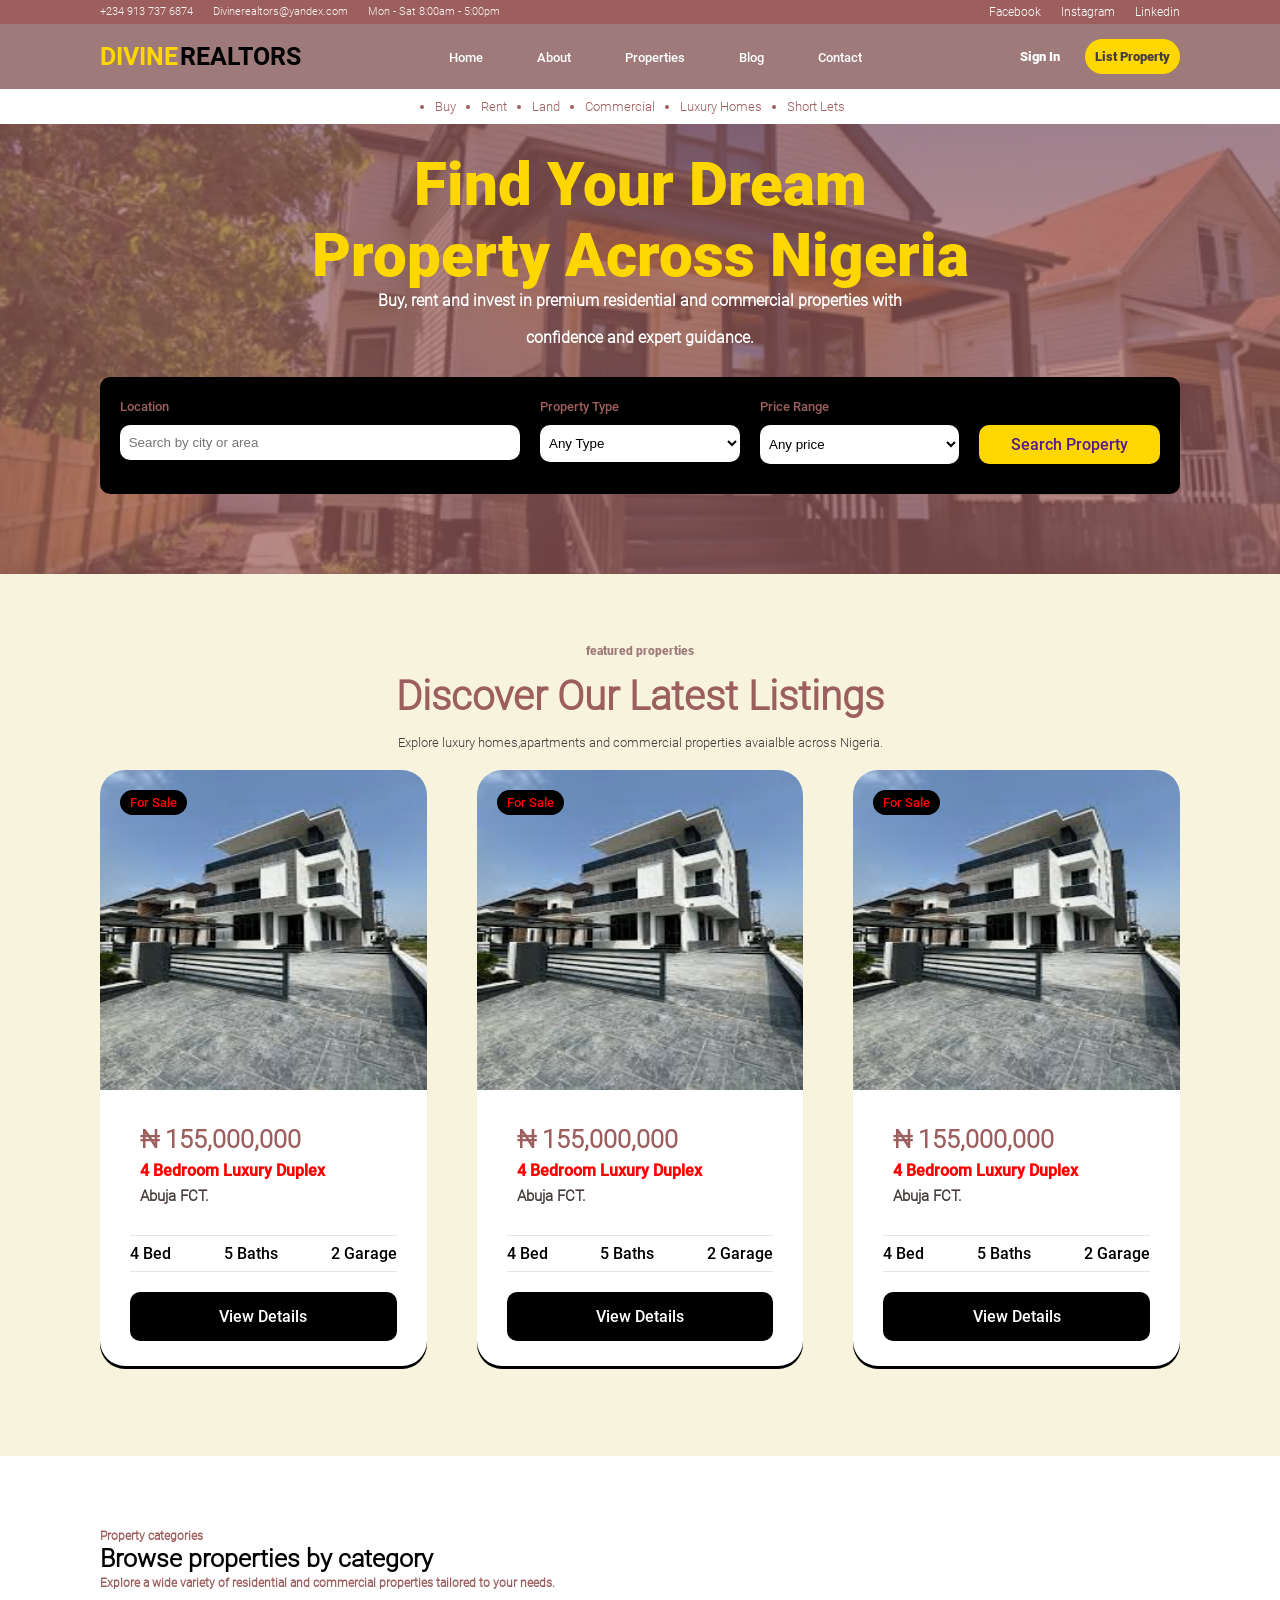
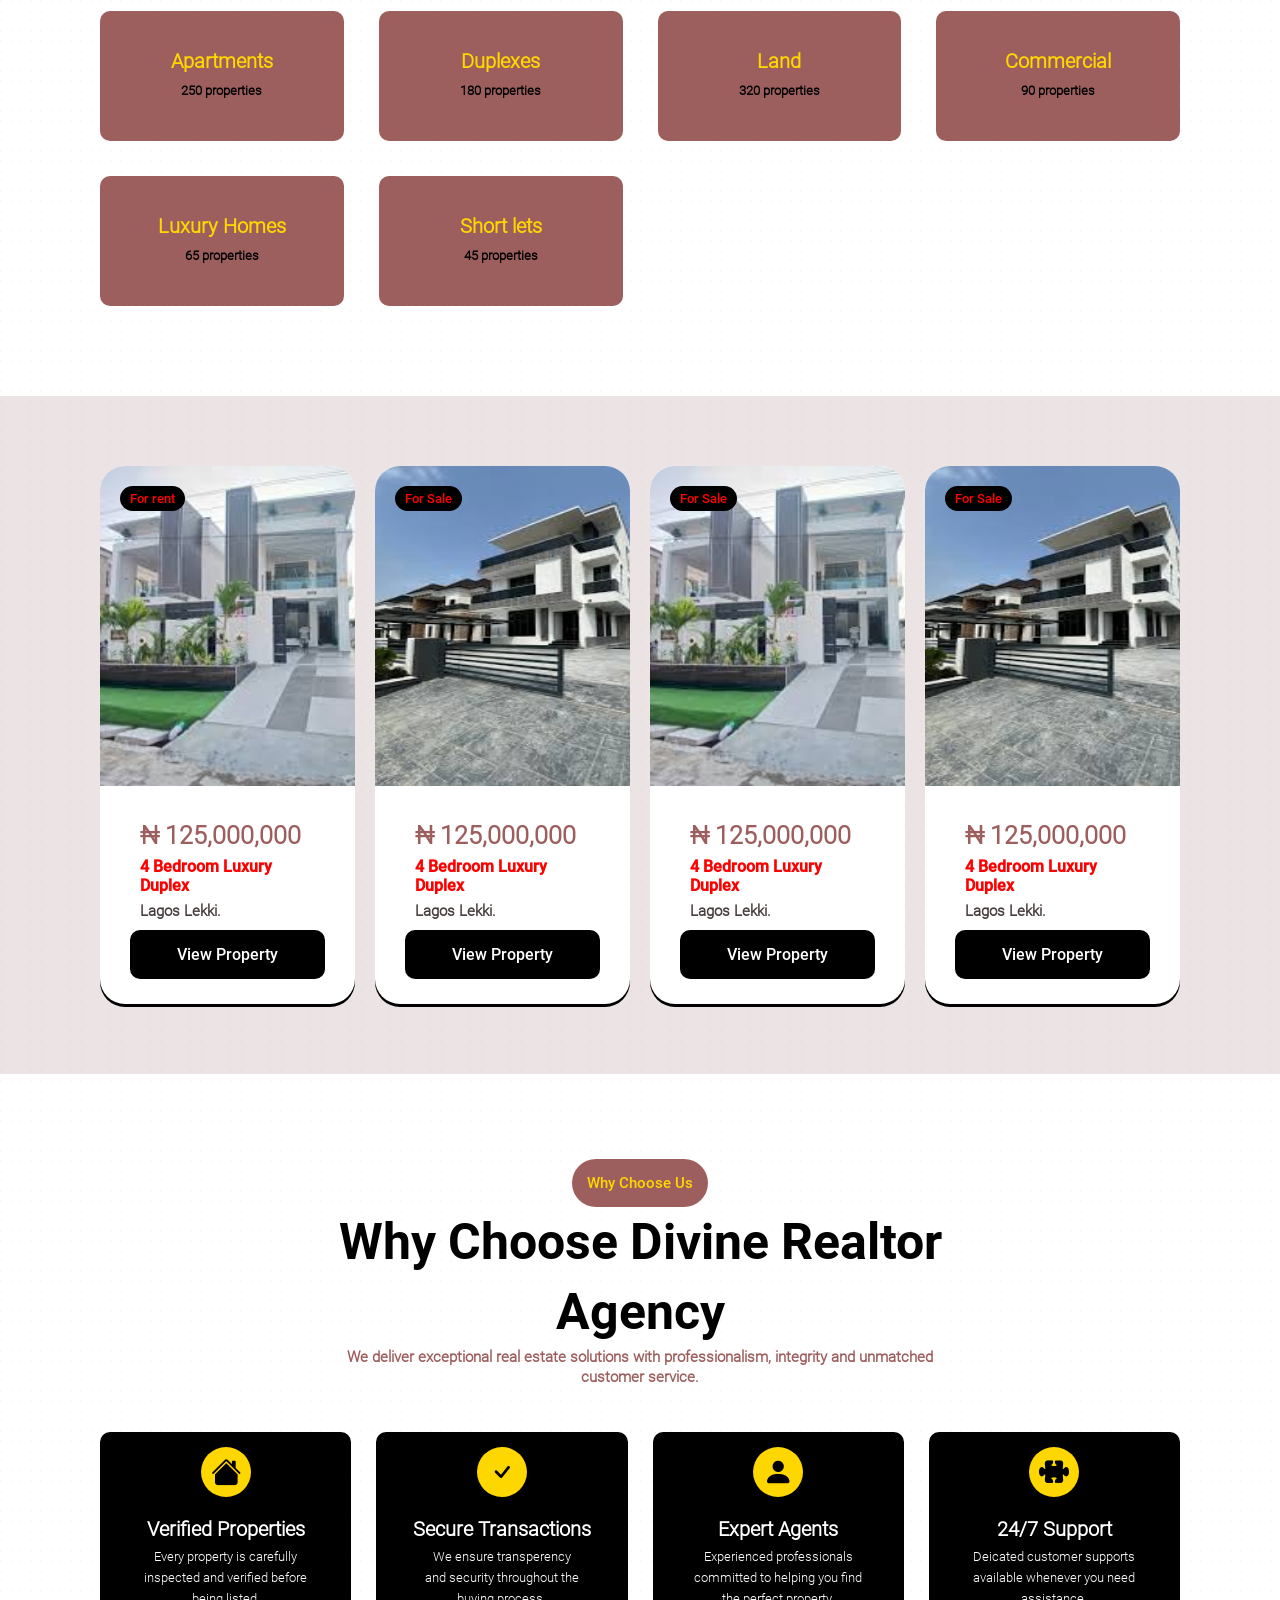
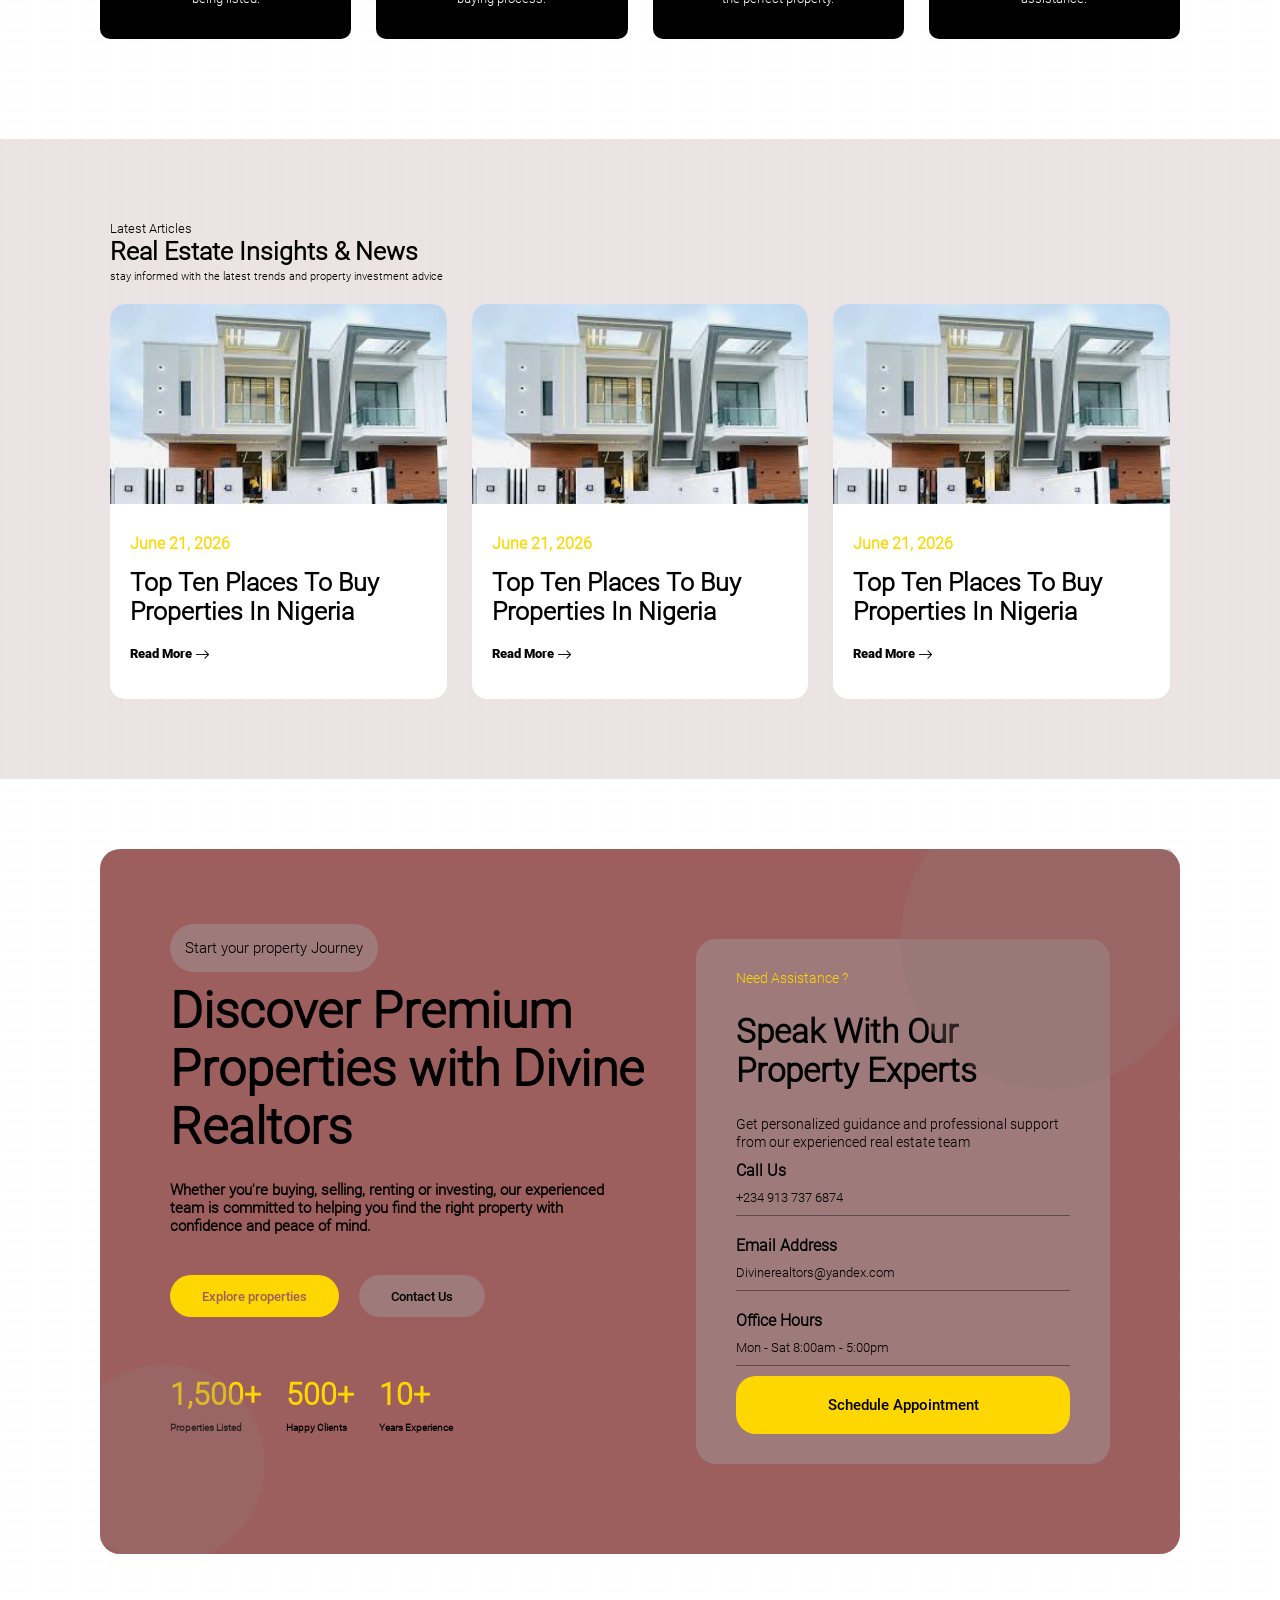
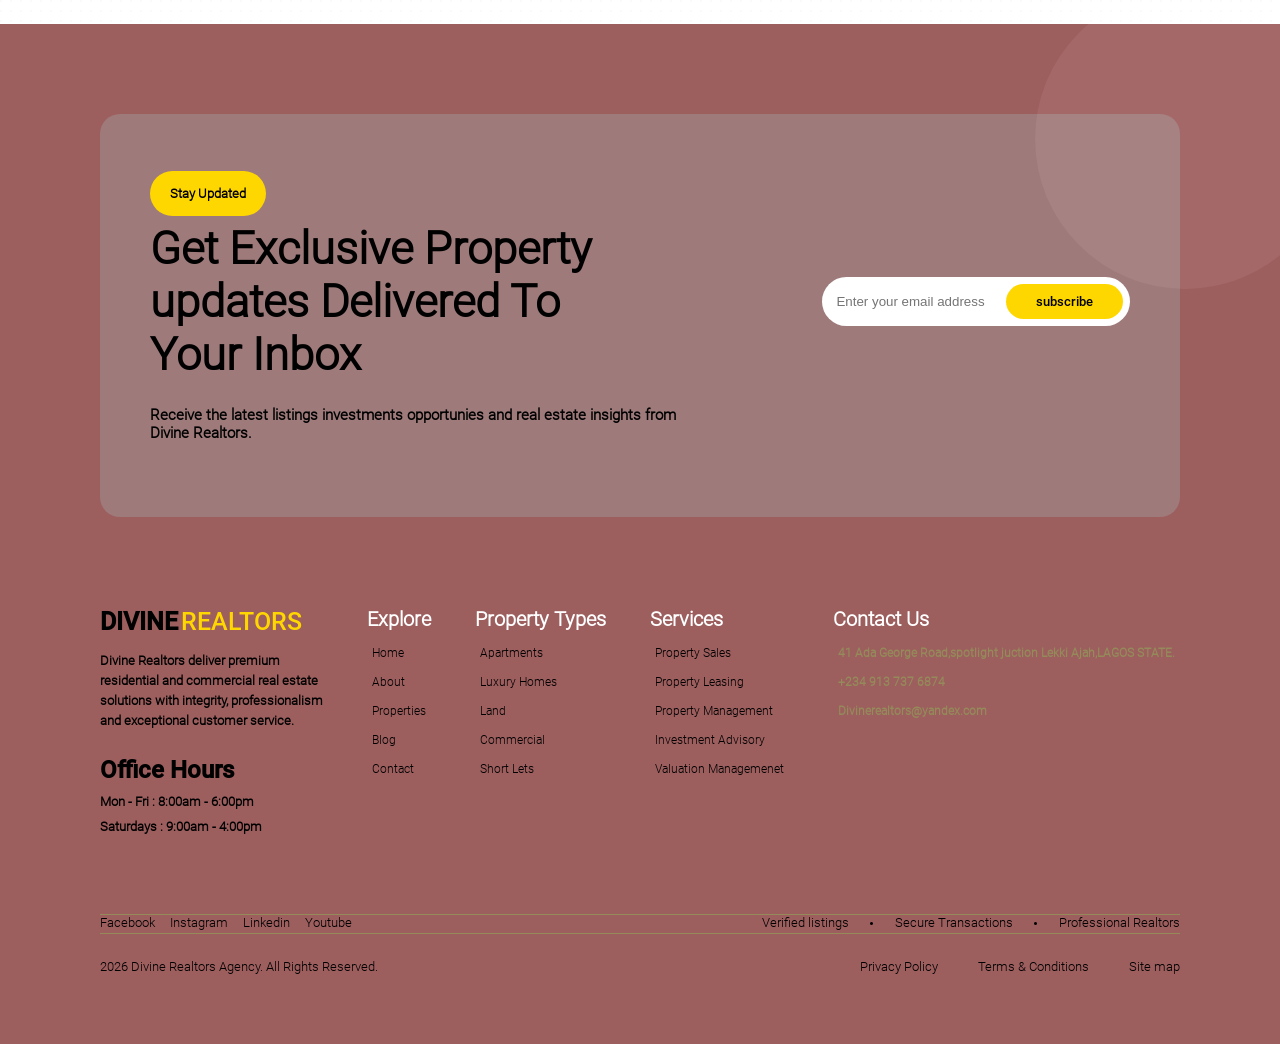
==== index.html @ 8ad178b2 "first commit" ====
<!DOCTYPE html>
<html lang="en">
<head>
    <meta charset="UTF-8">
    <meta name="viewport" content="width=device-width, initial-scale=1.0">
    <title>Divine | Relators</title>
    <link rel="stylesheet" href="bootstrap/css/bootstrap-grid.min.css">
    <link rel="stylesheet" href="bootstrapicons/bootstrap-icons.min.css">
    <link rel="stylesheet" href="css/style.css">
</head>
<body>
     <div class="container-fluid">
         <div class=" box top-info">     
             <div class=" contact1">
                  <small> +234 913 737 6874 </small>
                  <small> Divinerealtors@yandex.com </small>
                  <small> Mon - Sat 8:00am - 5:00pm </small>
             </div>
             <div class=" contact2">
                 <a href="">Facebook</a>
                 <a href="">Instagram</a>
                 <a href="">Linkedin</a>
             </div>
         </div>    
         <div class=" box topheader">
             <div class="comp-name">
                 <h2>DIVINE</h2>
                 <span>REALTORS</span>
             </div>
             <div class="header-menu">                                                                                                                       
                 <a href="index.html">Home</a>
                 <a href="about_us.html">About</a>
                 <a href="property.html">Properties</a>
                 <a href="blog.html">Blog</a>
                 <a href="contact.html">Contact</a>
             </div>
             <div class="header-option">
                 <a href=""> Sign In </a>
                 <a href="" class="coated"> List Property</a>
             </div>
         </div>
         <div class="topmenu">
             <ul>
                <li>Buy</li>
                <li>Rent</li>
                <li>Land</li>
                <li>Commercial</li>
                <li>Luxury Homes</li>
                <li>Short Lets</li>
             </ul>
         </div>
         <div class="col-xl-12">
                <div class="home-background">
                    <img src="image/Home 4.webp">
                    <div class="home-phase">
                        <h2> Find Your Dream </h2>
                        <h2> Property Across Nigeria </h2>
                        <span> Buy, rent and invest in premium residential and commercial properties with </span> <br>
                        <span> confidence and expert guidance.</span>
                        <div class=" box homephase-option">
                            <div class="homephase1">
                                <div class="homesearch">
                                    <small>Location</small>
                                </div>
                                <div class="home-talks">
                                    <input type="text" placeholder=" Search by city or area ">
                                </div>
                            </div>
                            <div class="homephase2">
                                <div class="homesearch">
                                    <small>Property Type</small>
                                </div>
                                <div class="home-talks">
                                    <select>
                                        <option>Any Type</option>
                                        <option>Duplex</option>
                                        <option>bungalow</option>
                                        <option>Apartments</option>
                                        <option>3-bed flats</option>
                                        <option>penthouse</option>
                                        <option>Mansion</option>
                                    </select>
                                </div>
                            </div>
                            <div class="homephase3">
                                <div class="homesearch">
                                    <small> Price Range </small>
                                </div>
                                <div class="home-talks">
                                    <select>
                                        <option> Any price </option>
                                        <option> <span> &#8358; 10,500,000 - &#8358; 25,500,000 </span></option>
                                        <option> <span> &#8358; 25,500,000 - &#8358; 50,000,000 </span></option>
                                        <option> <span> &#8358; 50,000,000 and above </span></option>
                                    </select>
                                    <div class="hometalking">
                                        <a href=""> Search Property </a>
                                    </div>
                                </div>
                            </div>
                        </div>
                    </div>
                </div>
         </div>
         </div>
         <div class="box proj-body">
            <div class="p-body1">
                <span>featured properties</span>
                <h4>Discover Our Latest Listings</h4>
                <small>Explore luxury homes,apartments and commercial properties avaialble across Nigeria.</small>
            </div>
            <div class="p-body2">
                <div class="interface">
                    <div class="int-img">
                        <img src="image/lekki 0.jpg">
                        <span>For Sale</span>
                    </div>
                    <div class="int-text">
                        <div class="int-text1">
                            <h2> <span>&#8358; 155,000,000</span> </h2>
                            <h4> 4 Bedroom Luxury Duplex</h4>
                            <span> Abuja FCT.</span>
                        </div>
                        <div class="int-text2">  
                             <span>4 Bed</span>
                             <span>5 Baths</span>
                             <span>2 Garage</span>
                        </div> 
                        <div class="int-text3">
                            <a href="">View Details</a> 
                        </div>
                    </div>
                </div>
                <div class="interface">
                    <div class="int-img">
                        <img src="image/lekki 0.jpg">
                        <span>For Sale</span>
                    </div>
                    <div class="int-text">
                        <div class="int-text1">
                            <h2> <span>&#8358; 155,000,000</span> </h2>
                            <h4> 4 Bedroom Luxury Duplex</h4>
                            <span> Abuja FCT.</span>
                        </div>
                        <div class="int-text2">  
                             <span>4 Bed</span>
                             <span>5 Baths</span>
                             <span>2 Garage</span>
                        </div> 
                        <div class="int-text3">
                            <a href="">View Details</a> 
                        </div>
                    </div>
                </div>
                <div class="interface">
                    <div class="int-img">
                        <img src="image/lekki 0.jpg">
                        <span>For Sale</span>
                    </div>
                    <div class="int-text">
                        <div class="int-text1">
                            <h2> <span>&#8358; 155,000,000</span> </h2>
                            <h4> 4 Bedroom Luxury Duplex</h4>
                            <span> Abuja FCT.</span>
                        </div>
                        <div class="int-text2">  
                             <span>4 Bed</span>
                             <span>5 Baths</span>
                             <span>2 Garage</span>
                        </div> 
                        <div class="int-text3">
                            <a href="">View Details</a> 
                        </div>
                    </div>
                </div>
            </div>
         </div>
         <div class="box property-talks">
            <div class="lets-talk">
                <span>Property categories</span>
                <h2> Browse properties by category </h2>
                <small> Explore  a wide variety of residential and commercial properties tailored to your needs.</small>
            </div>
            <div class="property-types">
                <div class="types">
                    <h2>Apartments</h2>
                    <small>250 properties</small>
                </div>
                <div class="types">
                    <h2>Duplexes</h2>
                    <small>180 properties</small>
                </div>
                <div class="types">
                    <h2>Land</h2>
                    <small>320 properties</small>
                </div>
                <div class="types">
                    <h2>Commercial</h2>
                    <small>90 properties</small>
                </div>
                <div class="types">
                    <h2>Luxury Homes</h2>
                    <small>65 properties</small>
                </div>
                <div class="types">
                    <h2>Short lets</h2>
                    <small>45 properties</small>
                </div>
            </div>
         </div>
         <div class="box property-display">
            <div class="interface">
                    <div class="int-img">
                        <img src="image/lekki 3.jpg">
                        <span>For rent</span>
                    </div>
                    <div class="int-text">
                        <div class="int-text1">
                            <h2> <span>&#8358; 125,000,000</span> </h2>
                            <h4> 4 Bedroom Luxury Duplex</h4>
                            <span> Lagos Lekki.</span>
                        </div>
                        <div class="int-text3">
                            <a href="">View Property</a> 
                        </div>
                    </div>
            </div>
            <div class="interface">
                    <div class="int-img">
                        <img src="image/lekki 0.jpg">
                        <span>For Sale</span>
                    </div>
                    <div class="int-text">
                        <div class="int-text1">
                            <h2> <span>&#8358; 125,000,000</span> </h2>
                            <h4> 4 Bedroom Luxury Duplex</h4>
                            <span> Lagos Lekki.</span>
                        </div>
                        <div class="int-text3">
                            <a href="">View Property</a> 
                        </div>
                    </div>
            </div>
             <div class="interface">
                    <div class="int-img">
                        <img src="image/lekki 3.jpg">
                        <span>For Sale</span>
                    </div>
                    <div class="int-text">
                        <div class="int-text1">
                            <h2> <span>&#8358; 125,000,000</span> </h2>
                            <h4> 4 Bedroom Luxury Duplex</h4>
                            <span> Lagos Lekki.</span>
                        </div>
                        <div class="int-text3">
                            <a href="">View Property</a> 
                        </div>
                    </div>
            </div>
            <div class="interface">
                    <div class="int-img">
                        <img src="image/lekki 0.jpg">
                        <span>For Sale</span>
                    </div>
                    <div class="int-text">
                        <div class="int-text1">
                            <h2> <span>&#8358; 125,000,000</span> </h2>
                            <h4> 4 Bedroom Luxury Duplex</h4>
                            <span> Lagos Lekki.</span>
                        </div>
                        <div class="int-text3">
                            <a href="">View Property</a> 
                        </div>
                    </div>
            </div>
         </div>
         <div class=" box company-integrity">
            <div class="comp-integrity1">
                <span> Why Choose Us </span>
                <h2> Why Choose Divine Realtor </h2>
                <h2>Agency </h2> 
                <small> We deliver exceptional real estate solutions with professionalism, integrity and unmatched </small> 
                <small>customer service.</small>
            </div>
            <div class="comp-integrity2">
                <div class="comp-interface">
                    <div class="interface-icon"> 
                        <i class="bi bi-house-fill"></i>
                    </div>
                    <div class="interface-function">
                        <h2> Verified Properties</h2>
                        <small> Every property is carefully</small>
                        <small> inspected and verified before </small>  
                        <small>  being listed. </small>  
                    </div>
                </div>
                <div class="comp-interface">
                    <div class="interface-icon">
                        <i class="bi bi-check"></i>
                    </div>
                    <div class="interface-function">
                        <h2> Secure Transactions</h2>
                        <small> We ensure transperency </small> 
                        <small>and security throughout the </small>
                        <small>buying process.</small>
                    </div>
                </div>
                <div class="comp-interface">
                    <div class="interface-icon">
                        <i class="bi bi-person-fill"></i>
                    </div>
                    <div class="interface-function">
                        <h2>Expert Agents</h2>
                        <small> Experienced professionals </small>
                        <small>committed to helping you find </small>
                        <small>the perfect property. </small>
                    </div>
                </div>
                <div class="comp-interface">
                    <div class="interface-icon">
                        <i class="bi bi-puzzle-fill"></i>
                    </div>
                    <div class="interface-function">
                        <h2> 24/7 Support</h2>
                        <small> Deicated customer supports </small>
                        <small>available whenever you need </small>
                        <small> assistance.</small>
                    </div>
                </div>
            </div>
         </div>
        <div class="box property-views">
            <div class="property-view1">
                <small> Latest Articles </small> 
                <h2> Real Estate Insights & News</h2>
                <span> stay informed with the latest trends and property investment advice</span>
            </div>
            <div class="property-view2">
                <div class="property-previews">
                    <div class="pv-img">
                        <img src="image/lekki 2.jpg">
                    </div>
                    <div class="pv-text">
                        <span>June 21, 2026</span>
                        <h2>Top Ten Places To Buy Properties In Nigeria</h2>
                        <div class="pv-textmore">
                             <small>Read  More</small> 
                              <i class="bi bi-arrow-right"></i>
                        </div>   
                    </div> 
                </div>
                <div class="property-previews">
                    <div class="pv-img">
                        <img src="image/lekki 2.jpg">
                    </div>
                    <div class="pv-text">
                        <span>June 21, 2026</span>
                        <h2>Top Ten Places To Buy Properties In Nigeria</h2>
                        <div class="pv-textmore">
                             <small>Read  More</small> 
                              <i class="bi bi-arrow-right"></i>
                        </div>   
                    </div> 
                </div>
                <div class="property-previews">
                    <div class="pv-img">
                        <img src="image/lekki 2.jpg">
                    </div>
                    <div class="pv-text">
                        <span>June 21, 2026</span>
                        <h2>Top Ten Places To Buy Properties In Nigeria</h2>
                        <div class="pv-textmore">
                             <small>Read  More</small> 
                              <i class="bi bi-arrow-right"></i>
                        </div>   
                    </div> 
                </div>
            </div>
        </div>
        <div class="about-agency">
            <div class="more_abt_agency">
                <div class="agency1">
                    <span> Start your property Journey </span>
                    <h2> Discover Premium Properties with Divine Realtors </h2>
                    <small> Whether you're buying, selling, renting or investing, our experienced <br> team is committed to helping you find the right property with <br> confidence and peace of mind. </small>
                    <div class="agency-talks">
                          <div class="agency-credit">
                              <a href=""> Explore properties</a>
                          </div>
                          <div class="agency-credit1">
                              <a href=""> Contact Us</a>
                          </div>  
                    </div>
                    <div class="agencytalks1">
                        <div class="agency-numbers">
                            <h5>1,500+</h5>
                            <small>Properties Listed</small>
                        </div>
                        <div class="agency-numbers">
                            <h5>500+</h5>
                            <small>Happy Clients</small>
                        </div>
                        <div class="agency-numbers">
                            <h5>10+</h5>
                            <small>Years Experience</small>
                        </div>
                    </div>
                    <h4></h4>
                </div>
                <div class="agency2">
                    <div class="agent1">
                        <span> Need Assistance ? </span>
                        <h2> Speak With Our Property Experts </h2>
                        <small> Get personalized guidance and professional support from our experienced real estate team </small> 
                    </div>
                    <div class="agent2">
                         <div class="agency-contact">
                             <h2>Call Us</h2>
                            <span> +234 913 737 6874</span>
                            <small></small>
                         </div>
                         <div class="agency-contact">
                            <h2> Email Address</h2>
                            <span> Divinerealtors@yandex.com </span>
                            <small></small>
                         </div>
                         <div class="agency-contact">
                            <h2> Office Hours </h2>
                            <span> Mon - Sat 8:00am - 5:00pm </span>
                            <small></small>
                         </div>
                         <div class="agent3">
                            <a href=""> Schedule Appointment</a>
                         </div>
                    </div>
                    <h4></h4>
                </div>   
            </div>
        </div> 
        <div class="box real-bott">
            <div class="real-bott1">
               <div class="realbiz">
                  <span> Stay Updated</span>
               </div> 
               <div class="realbiz1">
                  <h2>Get Exclusive Property updates Delivered To Your Inbox</h2>
                  <div class="realz">
                     <input type="text" placeholder="  Enter your email address">
                     <button type="submit">subscribe</button> 
                  </div>
               </div>
               <h6></h6>
                <div class="realbiz2">
                    <small>Receive the latest listings investments opportunies and real estate insights from <br>Divine Realtors. </small>
                </div>
            </div>
            <div class="real-bott2">
                <div class="proj-comp-name">
                    <div class=" real-bott-name">
                       <h2> DIVINE</h2>
                       <span> REALTORS </span>
                    </div>
                    <div class="comp-bott1">
                        <h3>Divine Realtors deliver premium <br> residential and commercial real estate <br> solutions with integrity, professionalism <br> and exceptional customer service. </h3>
                    </div>
                    <div class="comp-bott">
                        <h2>Office Hours</h2>
                        <small> Mon - Fri : 8:00am - 6:00pm</small>
                        <small> Saturdays : 9:00am - 4:00pm</small>
                    </div> 
                </div>
                <div class="real-bott-1">
                    <h2>Explore</h2>
                    <div class="real-bottz">
                        <a href="">Home</a>
                        <a href="">About</a>
                        <a href="">Properties</a>
                        <a href="">Blog</a>
                        <a href="">Contact</a>
                    </div>
                </div>
                <div class="real-bott-1">
                    <h2>Property Types</h2>
                    <div class="real-bottz">
                        <a href="">Apartments</a>
                        <a href="">Luxury Homes</a>
                        <a href="">Land</a>
                        <a href="">Commercial</a>
                        <a href="">Short Lets</a>
                    </div>
                </div>
                <div class="real-bott-1">
                    <h2>Services</h2>
                    <div class="real-bottz">
                        <a href="">Property Sales</a>
                        <a href="">Property Leasing</a>
                        <a href="">Property Management</a>
                        <a href="">Investment Advisory</a>
                        <a href="">Valuation Managemenet</a>
                    </div>
                </div>
                <div class="real-bott-1">
                    <h2>Contact Us</h2>
                    <div class="real-bottz">
                       <small>41 Ada George Road,spotlight juction Lekki Ajah,LAGOS STATE.</small>
                       <small>+234 913 737 6874</small>
                       <small>Divinerealtors@yandex.com</small>
                    </div>
                </div>    
            </div>
            <div class="real-bott3">
                 <div class="real-bott3a">
                    <a href="">Facebook</a>
                    <a href="">Instagram</a>
                    <a href="">Linkedin</a>
                    <a href="">Youtube</a>
                 </div>
                 <div class="real-bott3a">
                    <a href="">Verified listings</a> <i class="bi bi-dot"></i>
                    <a href="">Secure Transactions</a> <i class="bi bi-dot"></i>
                    <a href="">Professional Realtors</a>
                 </div>
            </div>
            <div class="real-bott4">
                <div class="real-bott4a">
                    <span> 2026 Divine Realtors Agency. All Rights Reserved.</span>
                </div>
                <div class="real-bott4a">
                   <a href="">Privacy Policy</a>
                   <a href="">Terms & Conditions</a>
                   <a href="">Site map</a>
                </div>
            </div>
        </div>
     </div>
</body>
</html>
---- css/style.css ----
@import url(font.css);
body{
    margin: 0px;
    padding:0px;
    background-image: radial-gradient(circle at 1px 1px, #fafafa 1.5px, transparent 0);
    background-size: 10px 10px;
}
*{
    margin: 0px;
    padding: 0px;
}
.container-fluid{
    padding: 0px;
    margin: 0px;
    width:100%;
}
.box{
    padding: 70px 100px;
}
.top-info{
    background-color: #9d5e5e;
    color: #f7f4f4;
    display: flex;
    justify-content: space-between;
    padding: 5px 100px;
    
}
.contact1{
    font-family: rl;
    font-size: 13px;
    display: flex;
    gap:20px;
}

.contact2{
     font-family: rl;
    font-size: 12px;
    display: flex;
    gap:20px;
   
}
.contact2 a{
    text-decoration: none;
     color: #fff;
    
}
.topheader{
     padding:15px 100px;
     display: flex;
     align-items: center;
      background-color: #9e7a7a;
      
}
.comp-name{
    font-family: rb;
    display: flex;
    width:30%;
    align-items: center;
    gap: 2px;
}
.comp-name h2{
    color: gold;
    font-size: 25px;
}
.comp-name span{
   padding: 0px;
   font-size: 25px;
}
.header-menu{
    width:50%; 
}
.header-menu a{
    text-decoration: none;
    color: #fff;
    padding: 25px;
    font-family: rm; 
     font-size: 13px;
}
.header-option{
    width:20%;
    display: flex;
    justify-content: end;
    font-family: rbl;
    font-weight: 300;  
    align-items:center ;
    gap:25px;
}

.header-option a{
    text-decoration: none;
    color: #fff;
   text-align: right;
    font-size: 13px;
}
.header-option .coated{
    background-color: gold;
    color:  #473d3d;
    border-radius: 50px;
    padding: 10px;
   
}
.topmenu{ 
    padding: 10px 100px; 
    
}
.topmenu ul{
      gap:25px;
    display: flex;
    justify-content: center;
    align-items: center;
    color: #9d5e5e;
    font-family: rl;
    font-size: 13px;
}

.home-background{
    padding: 0px;
    position: relative;
    display: flex;
    flex-direction: column;
    width:100%;
 
}
.home-background img{
    height:450px;
    width: 100%;
    object-fit: cover;
}
.home-phase{
    background-color: rgb(157, 94, 94, 0.7);
     position: absolute;
     width:100%;
     height:400px;
     padding: 25px 0px;
}
.home-phase h2{
    
    flex-direction: column;
    top:30px;
    left:300px;
      font-family: rbl;
    font-size: 60px;
    color:gold;
     display: flex;
     justify-content: center;
    align-items: center; 
}
.home-phase span{
    font-family: rl;
    font-size: 16px;
    font-weight: 600;
    color:  #fff;
    flex-direction: column;
    top:30px;
    left:300px;
     display: flex;
     justify-content: center;
    align-items: center; 
   
}
.homephase-option{
    background-color: #000;
    margin:30px 100px;
    border-radius: 10px;
    display: flex;
    padding: 20px;
    gap:20px;
}
.homephase1{
    padding:0px;
     margin: 0px;
     display: flex;
     flex-direction: column;
     width:40%;
}
.homephase2{
    padding:0px;
     margin: 0px;
     display: flex;
     flex-direction: column;
     width:20%;
}
.homephase3{
    padding:0px;
     margin: 0px;
     display: flex;
     flex-direction: column;
     width:40%;
}
.home-talks{
    padding: 10px 0px;
    margin: 0px;
    width:100%;
    gap:20px;
    display:flex;
}
.home-talks input{
    border:0px;
    background-color: #fff;
    border-radius: 10px;
    padding: 10px 5px;
    flex:1.5;
    gap: 15px;
}
.hometalking{
    width:100%;
    display: flex;
    align-items: center;
    font-family: rm;
}
.hometalking a{
    text-decoration: none;
    flex:1;
    background-color:gold;
    border-radius: 10px;
    padding: 10px 0px;
     display: flex;
    align-items: center;
    justify-content: center;

}
.home-talks select{
    border:0px;
    background-color: #fff;
    border-radius: 10px;
    padding: 10px 5px;
    flex:1;
}
.homesearch small{
    color: #9d5e5e;
    font-family: rm;
}
.proj-body{ 
    background-color: rgb(247, 243, 221);
}
.p-body1{
    display: flex;
    justify-content: center;
    align-items: center;
    flex-direction: column;
}
.p-body1 span{
    margin: 0px;
    font-family: rbl;
    font-size: 12px;
    color: #9e7a7a;
}
.p-body1 h4{
    padding: 15px 0px;
    margin: 0px;
    font-family: rl;
    font-size: 40px;
    color: #9d5e5e;
}
.p-body1 small{
    font-family: rl;
    font-size: 13px;
    color: #473d3d
}
.p-body2{
    padding:20px 0px;
    margin: 0px;
    display: grid;
    grid-template-columns: repeat(3, 1fr);
    gap: 50px;
    
}
.interface{
    position: relative;
    border-radius: 25px;
    background-color: #fff;
     overflow: hidden;
     box-shadow: 0px 3px 0px #000;

}
.int-img{
    padding: 0px ;
    width:350px;
    height:320px;
    object-fit: cover;
}
.int-img span{
    position: absolute;
    top:20px;
    left:20px;
    background-color: #000;
    font-family: rm;
    color: red;
    padding: 5px 10px;
    border-radius: 50px;
    font-size: 13px;
}
.int-img img{
    height:100%;
    width:100%;
}
.int-text{
    padding: 25px 30px;
}
.int-text1{
    display: flex;
    flex-direction: column;
    gap:7px;
    padding: 10px;
    
}
.int-text1 h2 span{
    color: #9d5e5e;
    font-size: 25px;
    font-family: rl;
}
.int-text1 h4{
    color: red;
    font-family: rm;
    font-size: 20int-imgpx;
    font-weight: 600;
}
.int-text1 span{
     color: #473d3d;
     font-family: rl;
     font-size: 15px;
     font-weight: 600;
}
.int-text2 {
    margin: 20px 0px;
    display: flex;
    border-top: 1px solid rgb(0, 0, 0, 0.1);
    justify-content: space-between;
    border-bottom: 1px solid rgb(0, 0, 0, 0.1);
    padding: 8px 0px;
}
.int-text2 span{
    font-family: rm;
}
.int-text3{
    padding: 15px 0px;
    background-color: #000;
    border-radius: 10px;
}
.int-text3 a{
   text-decoration: none;
   color: #fff;
   display: flex;
   justify-content: center;
   font-family: rm;
}
.lets-talk{     
    color: gold;
}
.lets-talk span{
     color: #9d5e5e;
    font-family: rl;
    font-size: 12px;
    font-weight: 600;
}
.lets-talk h2{
     color: #000;
    font-family: rl;
    font-size: 25px; 
}
.lets-talk small{
    color: #9d5e5e;
    font-family: rl;
    font-size: 12px;
    font-weight: 600;
}
.property-types{
    display: grid;
    grid-template-columns: repeat(4, 1fr);
    gap:35px;
    padding: 20px 0px;
}
.types{
    border-radius: 10px;
     background-color: #9d5e5e;
    font-family: rm;
     padding: 35px;
     display: flex;
     flex-direction: column;
     justify-content: center;
     align-items: center;
     line-height: 30px;
    
}
.types h2{
    font-family: rl;
    font-size: 20px;
    color: gold;
     font-weight: 600;
}
.types small{
     font-family: rl;
     font-size: 13px;
     font-weight: 600;
}
.property-display{
    background-color: rgb(158, 122, 122,0.2);
     display: grid;
    grid-template-columns: repeat(4, 1fr);
    gap: 20px;
}
.company-integrity{
    margin: 0px;
}
.comp-integrity1{
    padding: 15px;
    display: flex;
    flex-direction: column;
    justify-content: center;
    align-items: center;
}
.comp-integrity1 span{
    background-color: #9d5e5e;
    font-family: rm;
    font-size: 15px;
    border-radius: 50px;
    color: gold;
    padding: 15px;
}
.comp-integrity1 h2{
    font-size: 50px;
    margin: 20px;
    font-family: rb;
    line-height: 30px;
}
.comp-integrity1 small{
   font-family: rl;
   font-weight: 600;
   font-size: 15px;
   color:#9d5e5e;
   line-height: 20px;
}
.comp-integrity2{
    padding: 30px 0px;
    display: grid;
    grid-template-columns: repeat(4, 1fr);
    gap:25px;
}
.comp-interface{
    border-radius: 10px;
    background-color: #000;
     padding: 15px;
     display: flex;
    justify-content: center;
    align-items: center;
    flex-direction: column;
}
.interface-icon{
    text-align: center; 
    border-radius: 50%;
    width:50px;
    height:50px;
    background-color: gold;
    display: flex;
    justify-content: center;
    align-items: center;
    
   
}
.interface-icon i{
     display: flex;
    justify-content: center;
    align-items: center;
    position: absolute;
    font-family: rb;
    font-size: 30px;
}

.interface-function{
    padding: 15px;
    color: #fff;
    display: flex;
    flex-direction: column;
    justify-content: center;
    align-items: center;
}
.interface-function h2{
    font-family:rl;
    font-size: 20px;
    font-weight: 600;
    padding: 5px;
}
.interface-function small{
    padding: 3px;
    font-family: rl;
}
.property-views{
    background-color: rgb(158, 122, 122,0.2);
}
.property-view2{
    padding: 10px;
    display: grid;
    grid-template-columns: repeat(3, 1fr);
    gap:25px;
}
.property-view1{
   padding: 10px;
}
.property-view1 small{
    font-family: rl;
}
.property-view1 h2{
    font-family: rl;
    font-size: 25px;
    font-weight: 600;
}
.property-view1 span{
    font-family: rl;
    font-size:11px;
}
.property-previews{
    background-color: #fff;
    border-radius: 15px;
    overflow: hidden;
}
.pv-img{
    padding: 0px;
    width:100%;
    height:200px
}
.pv-img img{
    width:100%;
    height:100%;
}
.pv-text{
    padding: 30px 20px;
}
.pv-text span{ 
    font-family: rl;
    color: gold;
    font-weight: 600;
}
.pv-text h2{
    padding: 15px 0px;
    font-family: rl;
    font-size: 25px;
    font-weight: 600;
}
.pv-textmore{
    display: flex;
    text-align: center;
    padding: 5px 0px;
    font-family: rbl;
    gap: 3px;
}
.pv-textmore i{
    font-family: rb;
    font-size: 15px;
}
.about-agency{
    background-color: #9d5e5e;
    margin:70px 100px;
    border-radius: 20px;
}
.more_abt_agency{
    display: flex;
    padding:90px 70px;
    gap:25px;
    position:relative;
    overflow: hidden;
}
.agency1{
    width:60%;  
}
.agency2{
   width:40%;
   background-color: #9e7a7a;
   border-radius: 20px;
   padding:30px 40px;
   
}
.agency1 span{
    background-color: #9e7a7a;
    font-family: rl;
    font-size: 15px;
    padding: 15px;
    border-radius:50px;
}

.agency1 h2{
    font-family: rl;
    font-size: 50px;
    padding: 25px 0px;  
}
.agency1 small{
   font-family: rl;
   font-size: 15px;
   font-weight: 600;
}
.agency-talks{
    display: flex;
    gap:20px;
    padding: 40px 0px;  
}
.agency-credit a{
    text-decoration: none;
    padding: 20px;
    font-family: rm;
    color:#9d5e5e;
    font-size: 13px;
}
.agency-credit1 a{
    text-decoration: none;
    padding:20px;
    font-family: rm;
    color: #000;
    font-size: 13px;
}
.agency-credit{
    background-color: gold;
    border-radius: 50px;
    padding:12px;
}
.agency-credit1{
   background-color: #9e7a7a;
    border-radius: 50px;
    padding:12px;
}
.agencytalks1{
    display: flex;
    padding: 20px 0px;
    gap:25px;
}
.agency-numbers h5{
    color: gold;
    font-size: 30px;
    font-family: rl;
}
.agency-numbers small{
    font-family: rl;
    font-size: 10px;
    font-weight: 600;
}
.agency-numbers{
    display: flex;
    flex-direction: column;
    gap:10px;
}
.agent1 span{
    color: gold;
    font-family: rl;
    font-size: 14px;
}
.agent1{
    padding:0px;
   
}
.agent1 h2{
    font-family: rl;
    padding: 25px 0px;
    font-size: 33px;
    
}
.agent1 small{
    font-family: rl;
    font-size: 14px;
    
}
.agent2{
    padding: 0px 0px;
}
.agency-contact{
    display: flex;
    flex-direction: column;
    gap: 10px;
    padding: 10px 0px;
}
.agency-contact h2{
    font-family: rl;
    font-size: 16px;
}
.agency-contact span{
    font-family: rl;
    font-size: 13px;
}
.agency-contact small{
    border-bottom: 1px solid rgb(0, 0, 0, 0.4);    
}
.agent3{
    margin: 10x 0px;
    padding: 20px 20px;
    background-color: gold;
    border-radius: 20px;
}
.agent3 a{
   text-decoration: none;
   display: flex;
   justify-content: center;
   align-items: center;
   font-family: rm;
   color: #000;
   font-size: 15px;
}
.agency2 h4{
    background-color: rgb(146, 118, 118, 0.3);
    width:300px;
    height:300px;
    border-radius:50%;
    top:-60px;
    right:-20px;
    position:absolute; 

}
.agency1 h4{
    background-color: rgb(146, 118, 118, 0.3);
    width:200px;
    height:200px;
    border-radius:50%;
    bottom:-10px;
    left:-35px;
    position:absolute;
   
}
.real-bott{
    background-color: #9d5e5e;
    position:relative;
    overflow: hidden;
  
}
.real-bott1 h6{
    width:300px;
    height:300px;
    border-radius: 50%;
    background-color: rgb(228, 193, 193, 0.1);
    top:-35px;
    right:-55px;
    position:absolute;
}
.real-bott1{
     background-color: #9e7a7a;
     margin:20px 0px;
     padding: 70px 50px;
     border-radius: 20px;
}
.real-bott-1 h2{
   font-family: rl;
   font-size: 20px;
   color: #fff;
   font-weight: 600;
}
.real-bott2{
    padding: 70px 0px;
    display: flex;
    justify-content: space-between;
   
}
.real-bott-name{
    display: flex;
    padding: 0px;
    margin: 0px;
    gap:3px;
}
.real-bott-name span{
    color: gold;
    font-family: rm;
    font-size: 25px;
}
.real-bott-name h2{
    font-size: 25px;
    font-family: rm;
}
.real-bottz a{
    text-decoration: none;
    color: #000;
    font-family: rl;
    font-size: 12px;
}
.real-bottz small{
    color: rgb(148, 138, 90);
     font-family: rl;
    font-size: 12px;
    font-weight: 600;
}
.real-bottz{
    display: flex;
    flex-direction: column;
    gap:15px;
    padding: 15px 5px;
}

.realbiz1{
    display: flex;
    padding: 20px 0px;
    align-items: center;
    justify-content: space-between;
    
}
.realbiz2{
   padding: 5px 0px;
}
.realbiz2 small{
    font-family: rl;
    font-size: 15px;
    font-weight: 600;
}
.realbiz1 h2{
    font-family: rl;
    font-weight: 600;
    font-size: 45px;
    width: 50%;
}
.realz{
    background-color: #fff;
    border-radius: 50px;
    width: 30%;
    padding:7px;
    display: flex;
    justify-content: space-between;
}
.realbiz span{
    background-color:gold;
    border-radius: 50px;
    padding: 15px 20px;
    font-family: rl;
    font-size: 13px;
    font-weight: 600;
}
.realz button{
    background-color: gold;
    border: 0px;
    padding: 10px 30px;
    border-radius: 50px;
    font-family: rm;
}
.realz input{
    border: 0px;
}
.comp-bott1{
    padding: 15px 0px;
    line-height:20px;
    display: flex;
}
.comp-bott{
    padding: 10px 0px;
    display: flex;
    flex-direction: column;
    gap:10px;
}
.comp-bott1 h3{
    font-family: rl;
    font-size: 13px;
}
.comp-bott h2{
   font-family: rm;
   font-weight: 600;
}
.comp-bott small{
    font-family: rl;
    font-weight: 600;
}
.real-bott3{
    display:flex;
    justify-content: space-between;
}
.real-bott3a  a{
   text-decoration: none;
   color:#000  ;
   font-family: rl;
   font-size: 13px;
}
.real-bott3{
    border-top: 1px solid rgb(148, 138, 90);
    border-bottom: 1px solid rgb(148, 138, 90);
}
.real-bott3a{
    display: flex;
    gap:15px;
}
.real-bott4{
 padding-top: 25px;
 display: flex;
  justify-content: space-between;
}
.real-bott4a{
    display: flex;
    gap:40px;
   
}
.real-bott4a a{
    text-decoration: none;
    font-family: rl;
    color: #000;
    font-size: 13px;
}
.real-bott4a span{
      font-family: rl;
    color: #000;
    font-size: 13px;
}
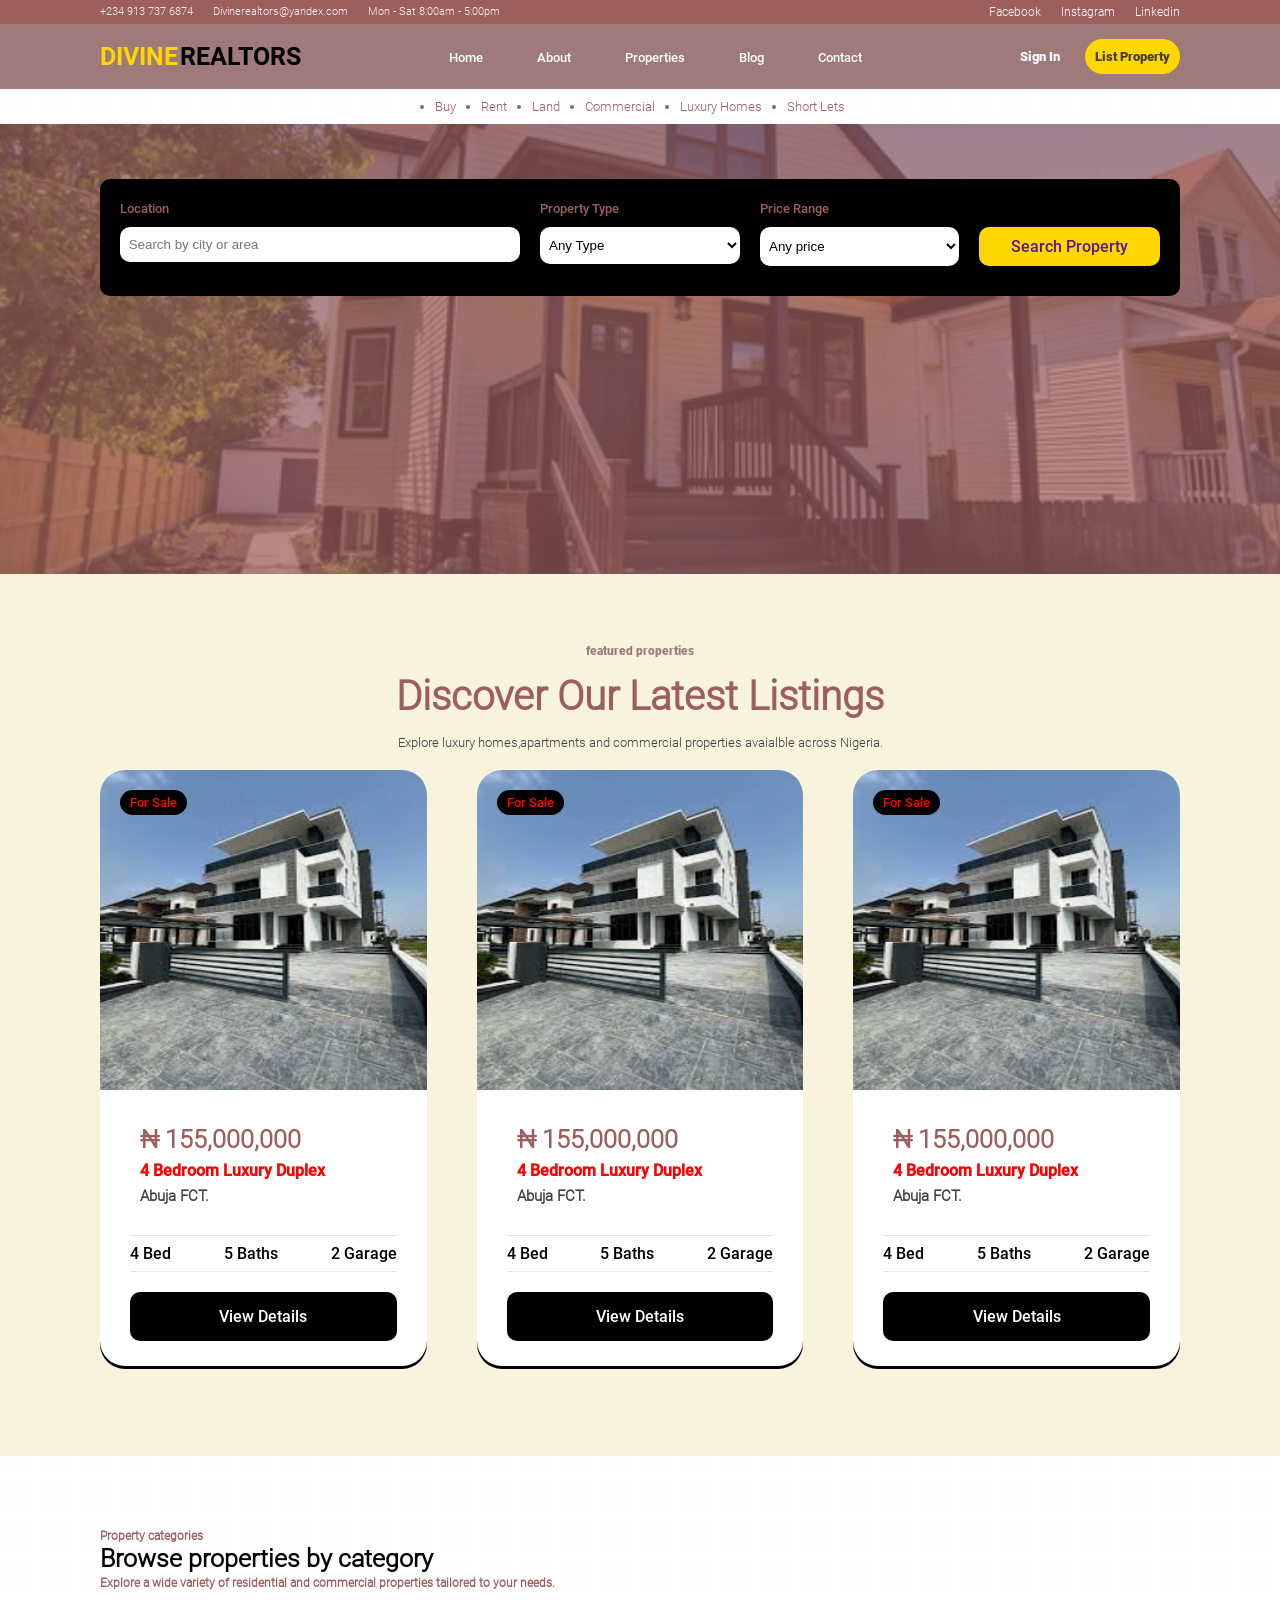
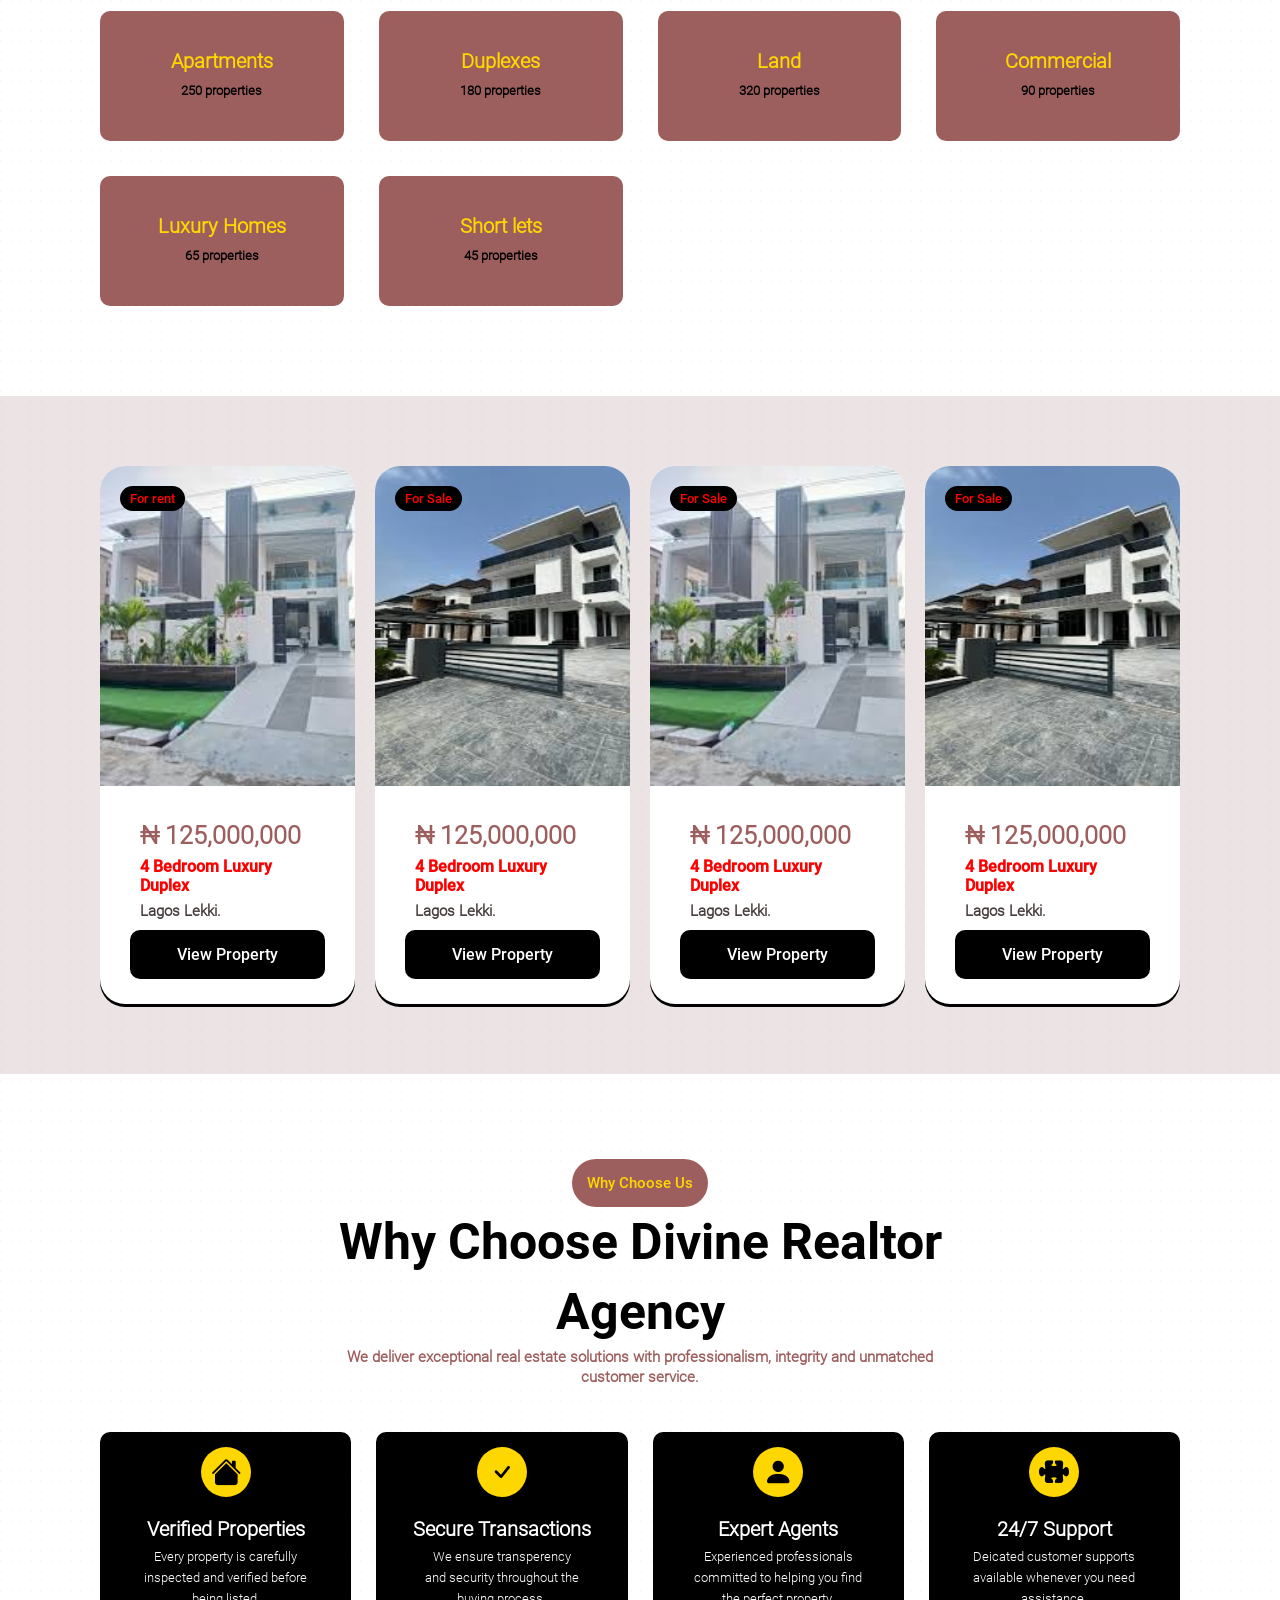
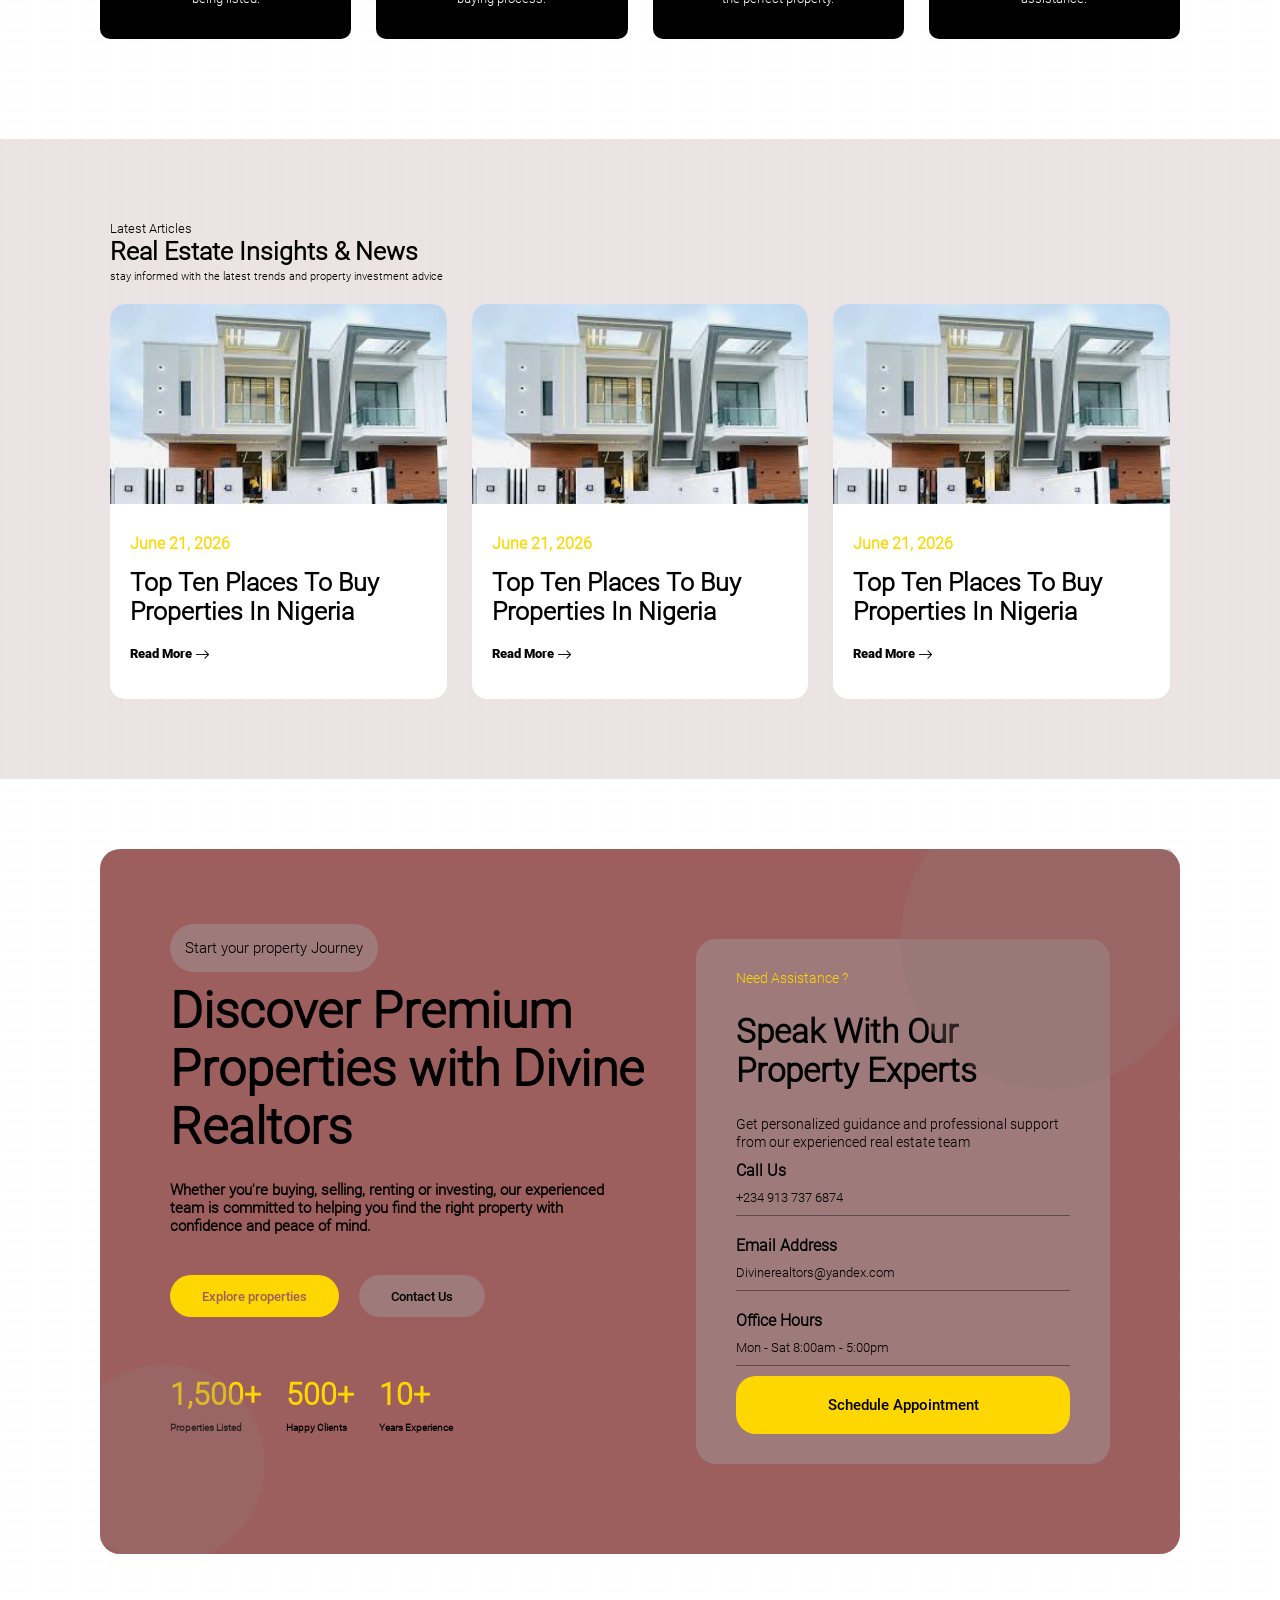
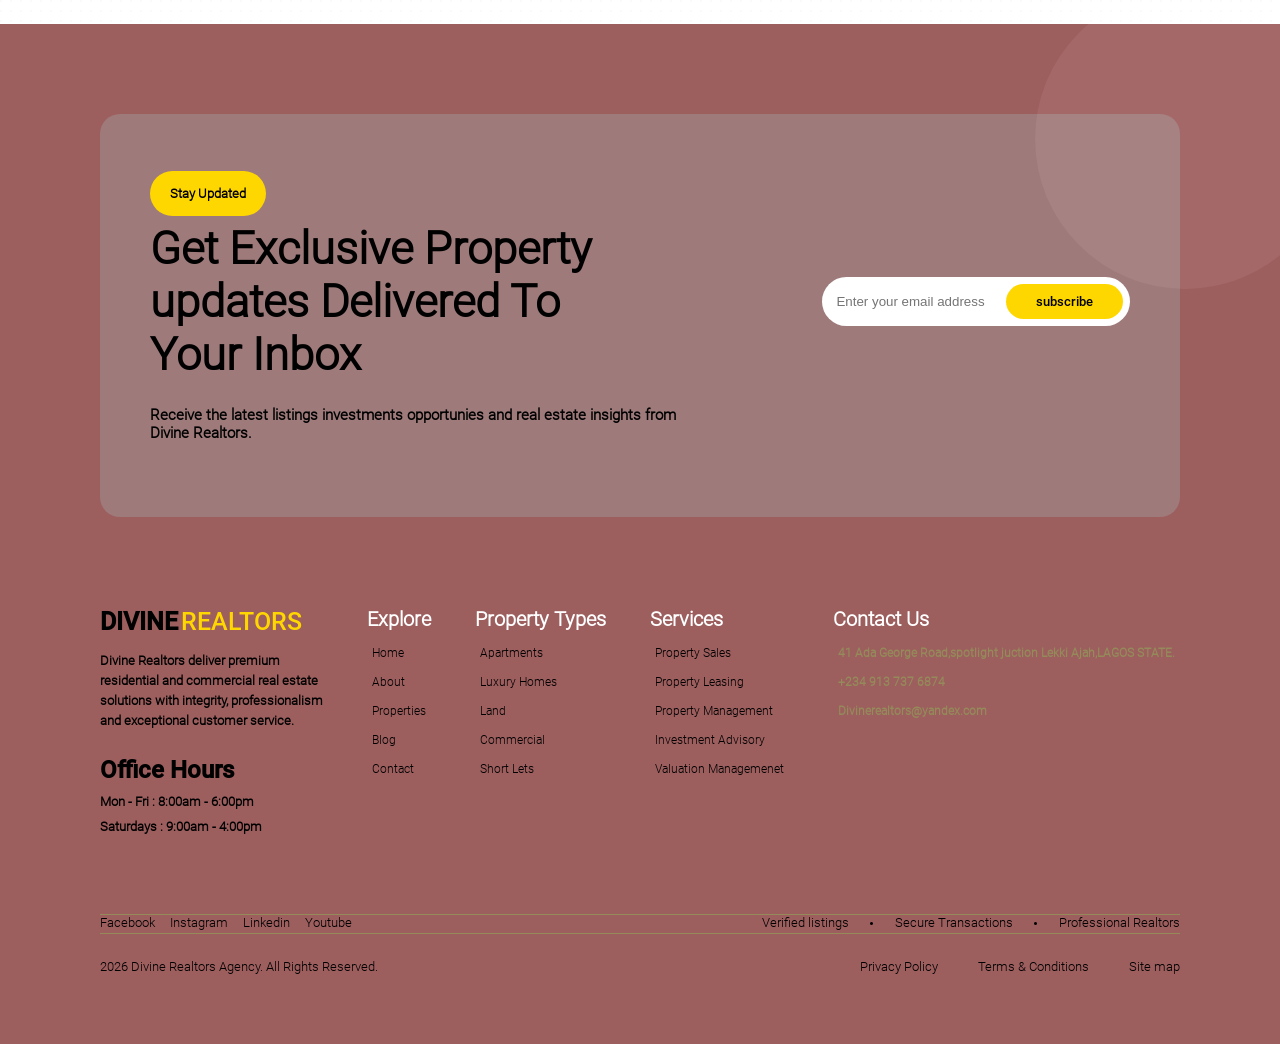
==== commit 1d48bb7d: "first commit" ====
--- a/index.html
+++ b/index.html
@@ -53,10 +53,10 @@
                 <div class="home-background">
                     <img src="image/Home 4.webp">
                     <div class="home-phase">
-                        <h2> Find Your Dream </h2>
+                        <!-- <h2> Find Your Dream </h2>
                         <h2> Property Across Nigeria </h2>
                         <span> Buy, rent and invest in premium residential and commercial properties with </span> <br>
-                        <span> confidence and expert guidance.</span>
+                        <span> confidence and expert guidance.</span> -->
                         <div class=" box homephase-option">
                             <div class="homephase1">
                                 <div class="homesearch">
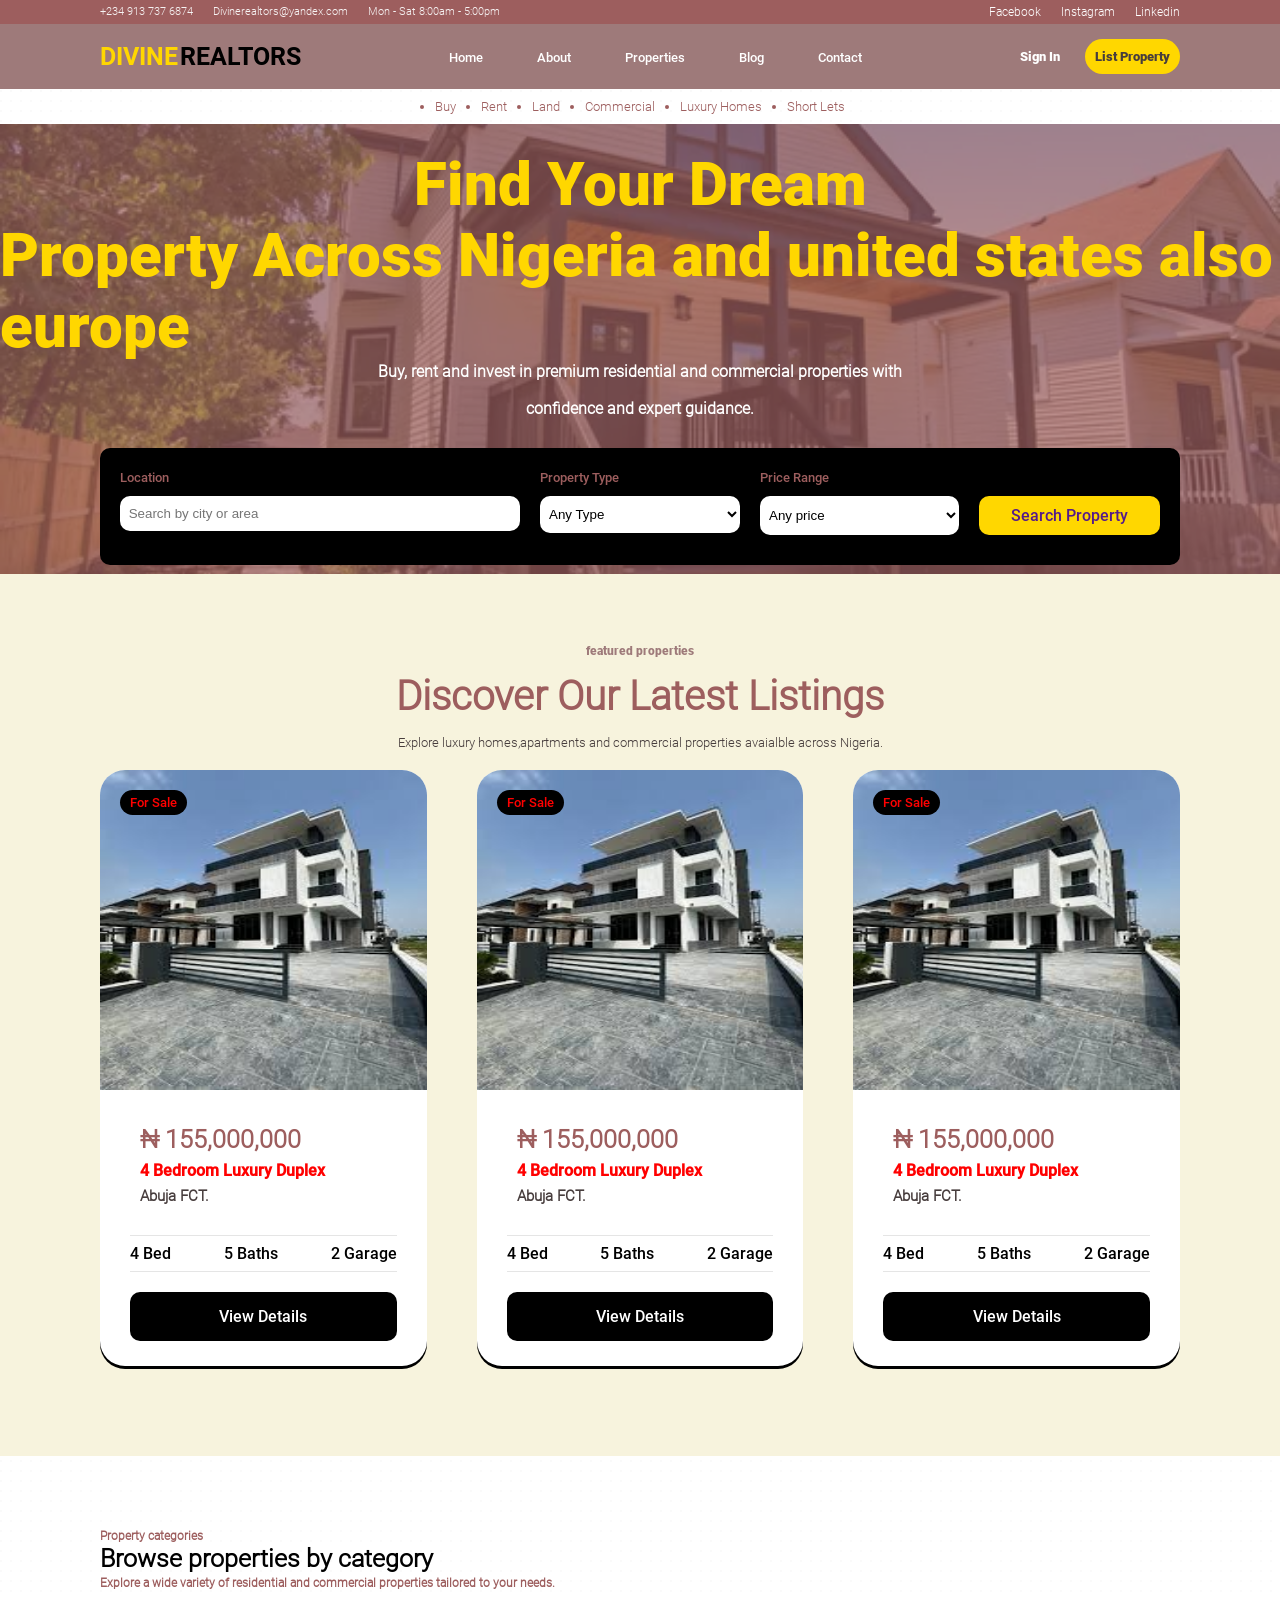
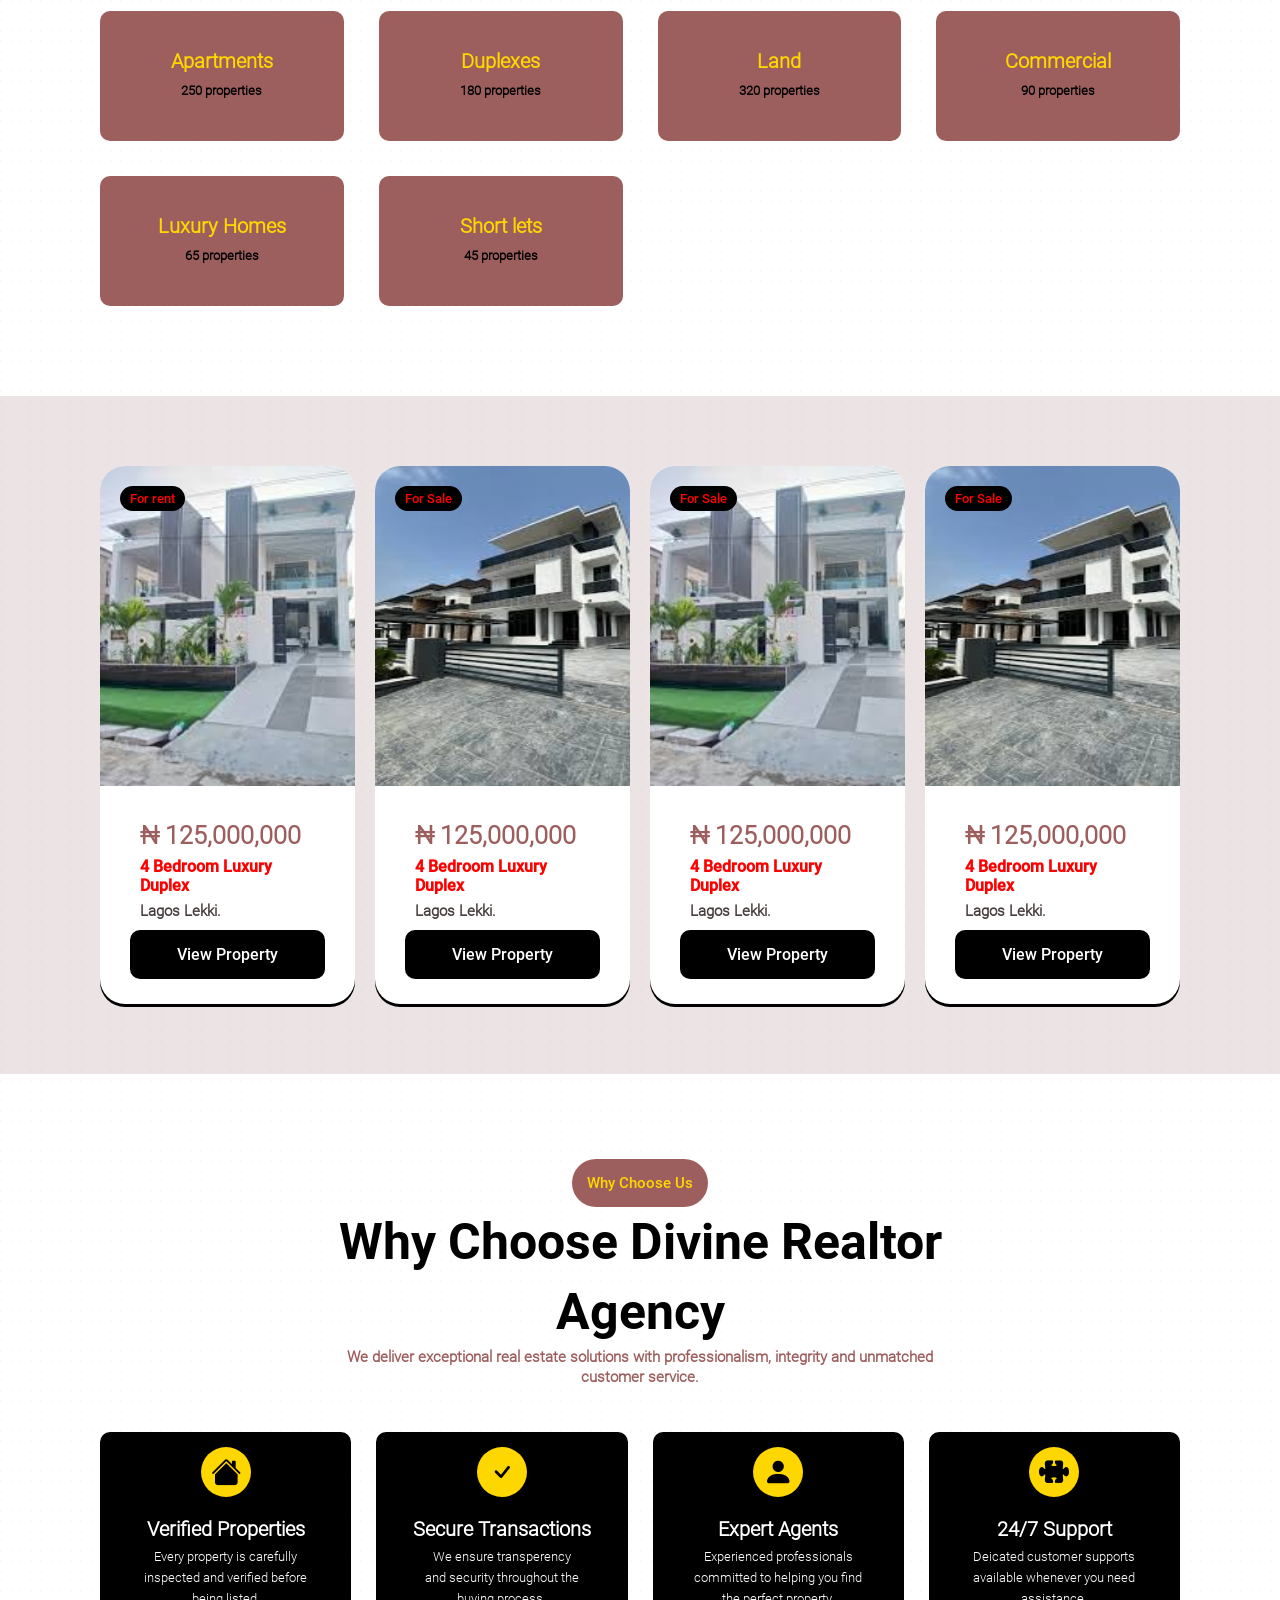
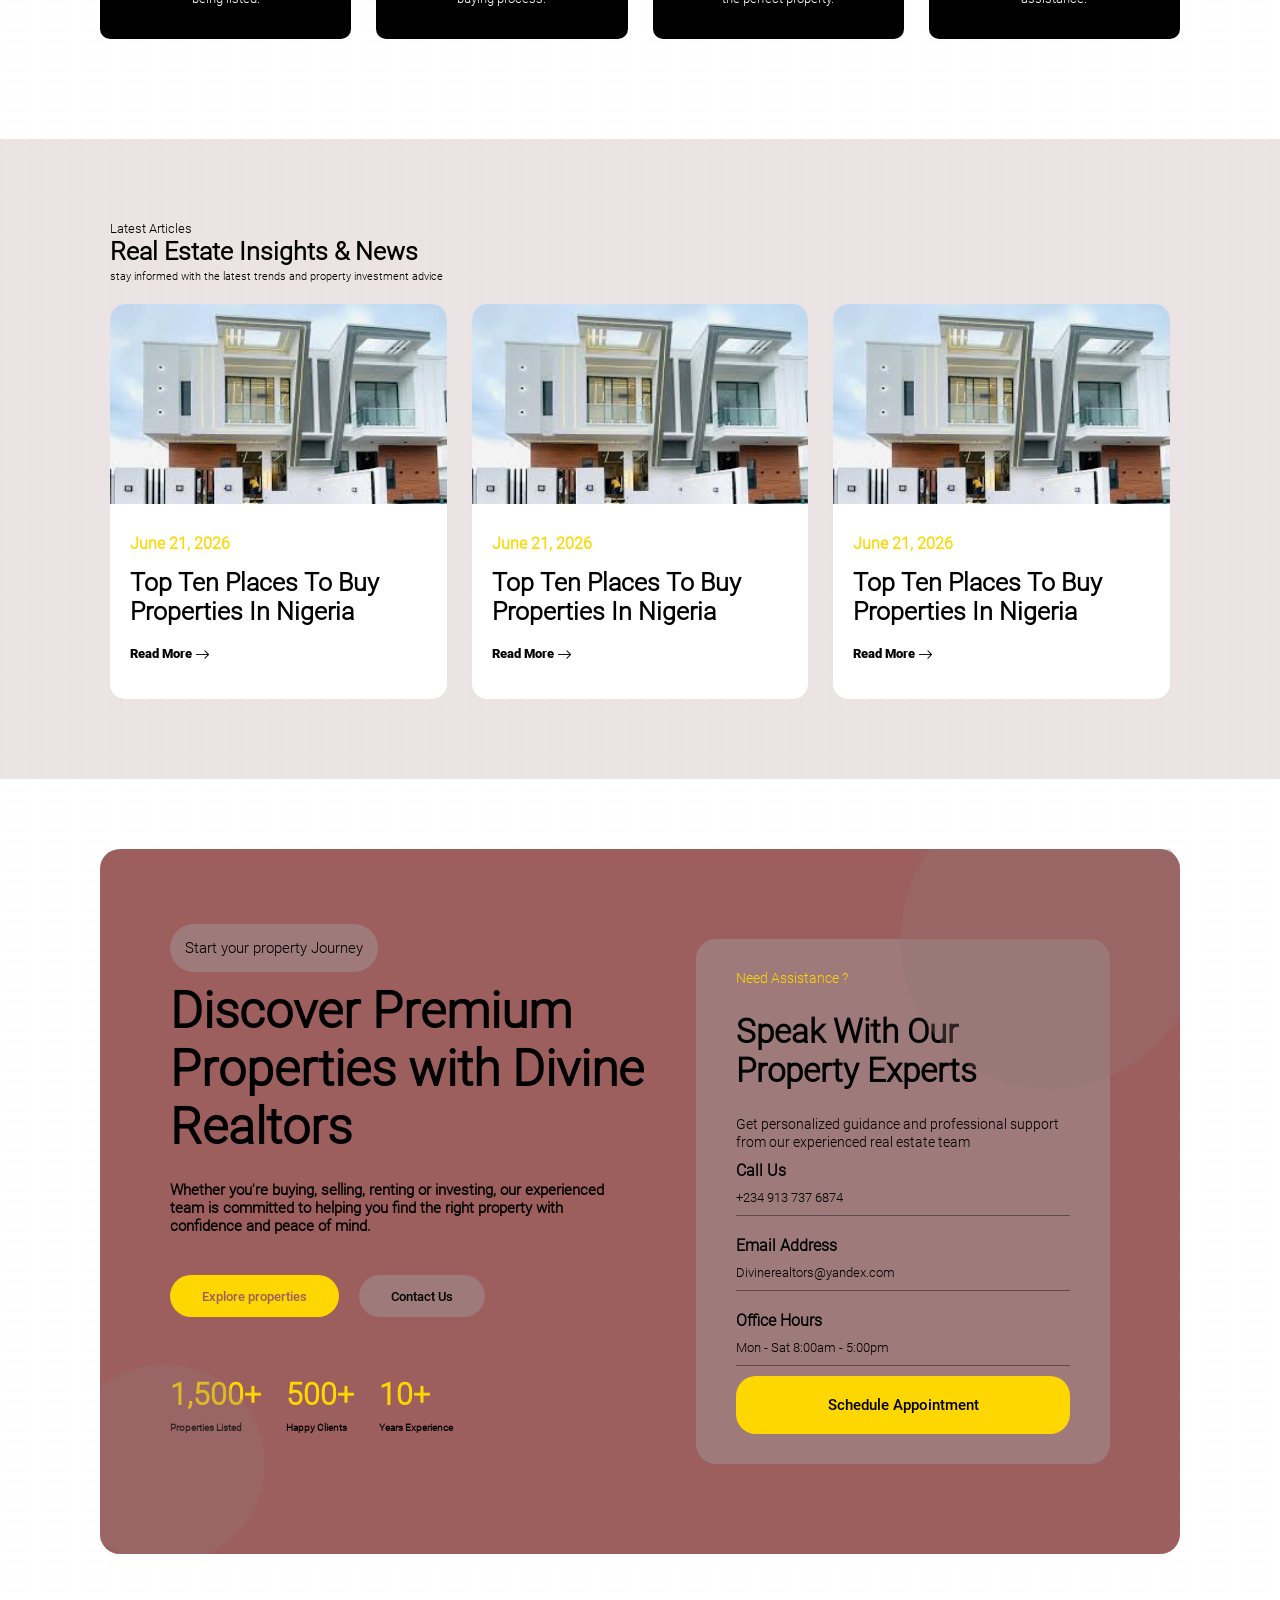
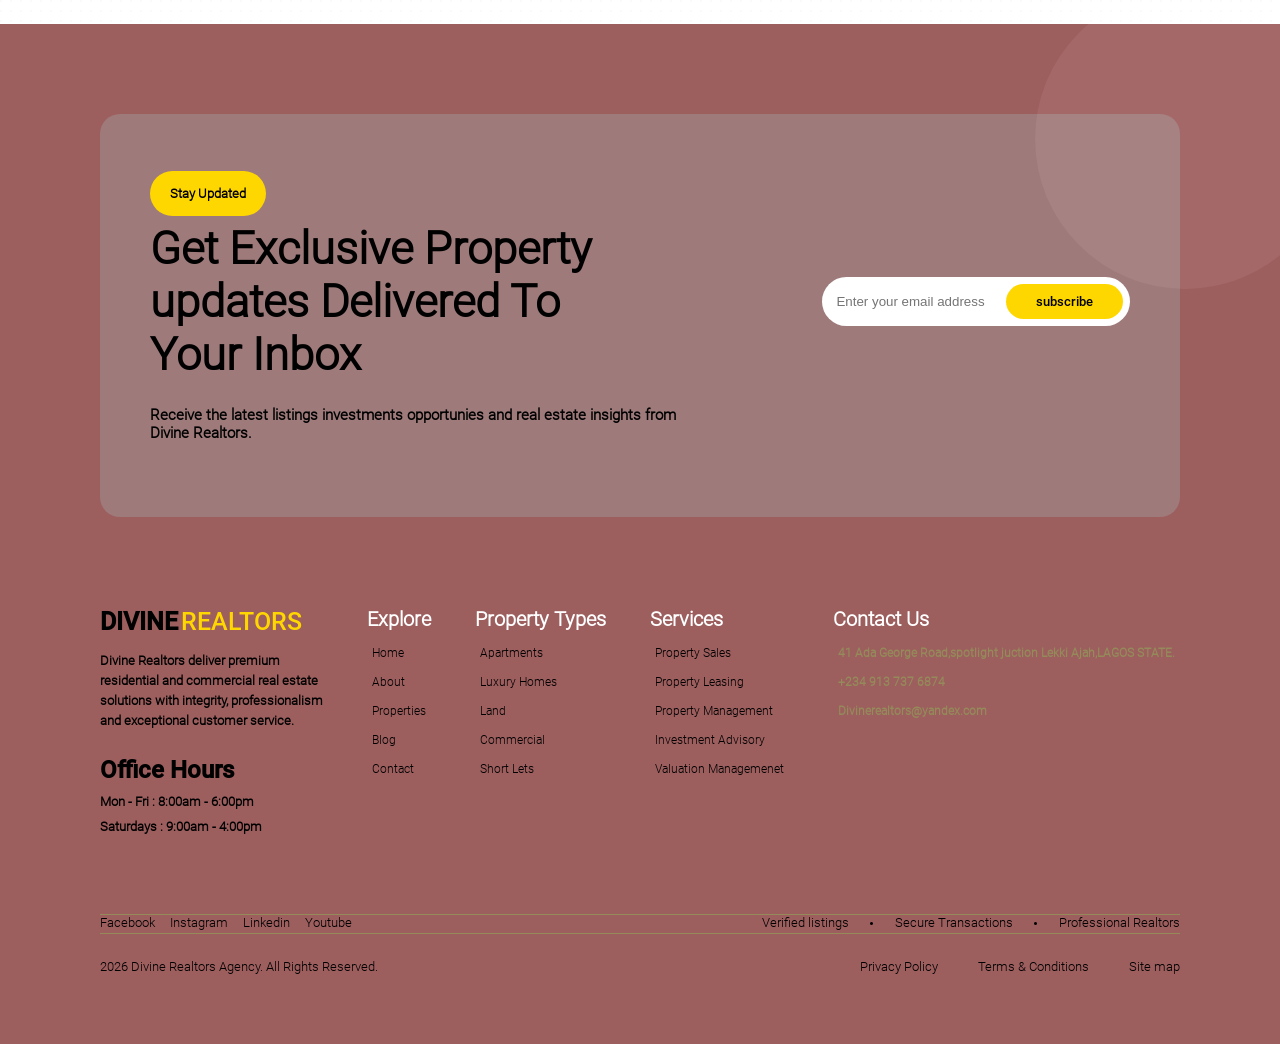
==== commit efc956f6: "new commit" ====
--- a/index.html
+++ b/index.html
@@ -53,10 +53,10 @@
                 <div class="home-background">
                     <img src="image/Home 4.webp">
                     <div class="home-phase">
-                        <!-- <h2> Find Your Dream </h2>
-                        <h2> Property Across Nigeria </h2>
+                        <h2> Find Your Dream </h2>
+                        <h2> Property Across Nigeria and united states also europe </h2>
                         <span> Buy, rent and invest in premium residential and commercial properties with </span> <br>
-                        <span> confidence and expert guidance.</span> -->
+                        <span> confidence and expert guidance.</span>
                         <div class=" box homephase-option">
                             <div class="homephase1">
                                 <div class="homesearch">
